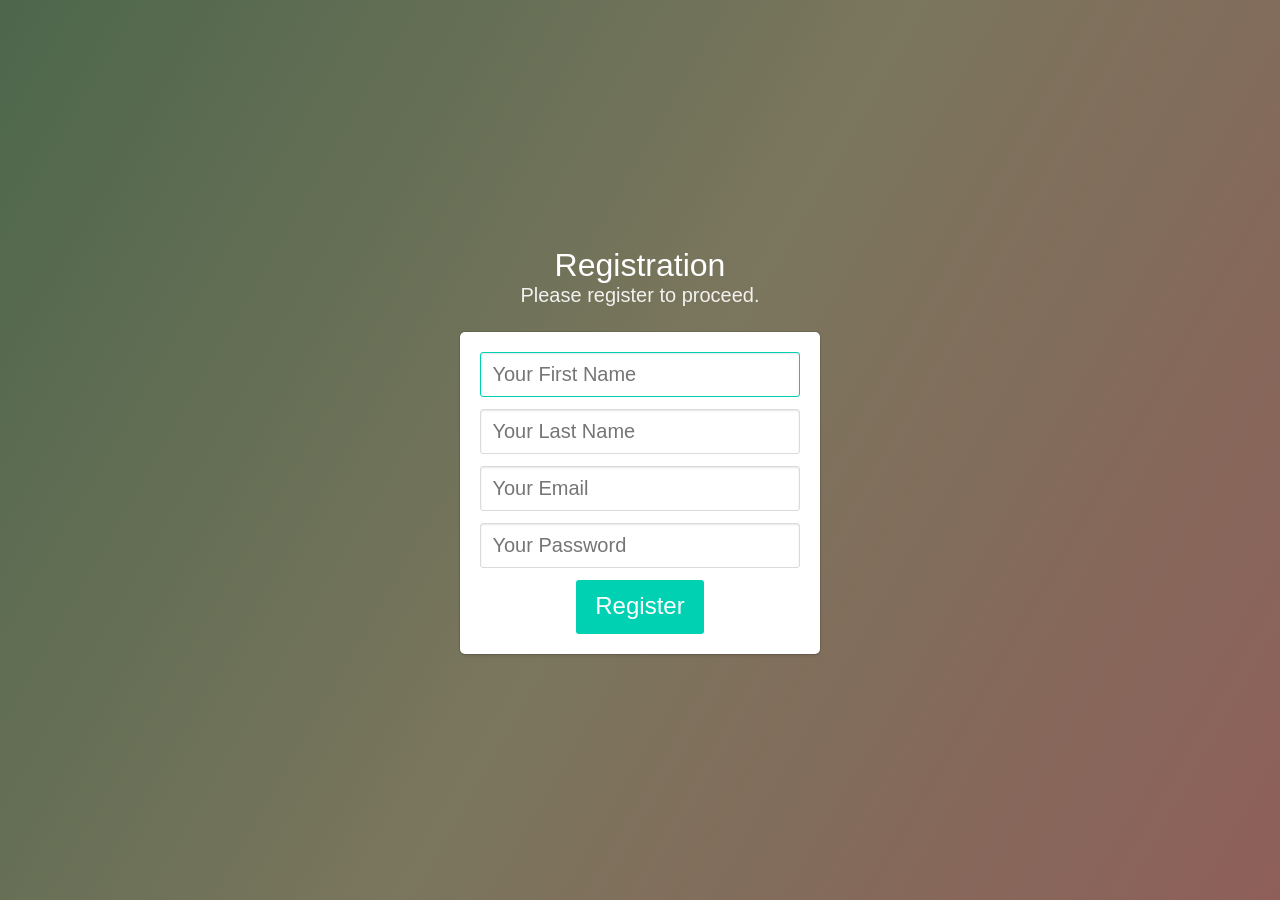
==== index.html @ 180aff38 "Add files via upload design for registration" ====
<!DOCTYPE html>
<html>
<head>
     <link rel="stylesheet" href="bulma.css">
    <link rel="stylesheet" href="main.css">
</head>
<body>
  <section class="hero background_for_login is-success is-fullheight">
    <div class="hero-body">
      <div class="container has-text-centered">
        <div class="column is-4 is-offset-4">
          <h3 class="title has-text-grey">Registration</h3>
          <p class="subtitle has-text-grey">Please register to proceed.</p>
          <div class="box">
<!--
            <figure class="avatar">
              <img src="http://cfvm.org.uk/wp-content/uploads/2015/03/CLAPPER.png">
            </figure>
-->
            <form>
              <div class="field">
                <div class="control">
                  <input class="input is-medium" type="text" placeholder="Your First Name" autofocus="">
                </div>
              </div>
                
                              <div class="field">
                <div class="control">
                  <input class="input is-medium" type="text" placeholder="Your Last Name" autofocus="">
                </div>
              </div>
                
                <div class="field">
                <div class="control">
                  <input class="input is-medium" type="email" placeholder="Your Email" autofocus="">
                </div>
              </div>

              <div class="field">
                <div class="control">
                  <input class="input is-medium" type="password" placeholder="Your Password">
                </div>
              </div>
                <input name="submit" class="button is-primary is-large" type="submit" value="Register"/>
<!--              <a class="button is-block is-info is-large">Register</a>-->
            </form>
          </div>
<!--
          <p class="has-text-grey">
            <a href="../">Sign Up</a> &nbsp;·&nbsp;
            <a href="../">Forgot Password</a> &nbsp;·&nbsp;
            <a href="../">Need Help?</a>
          </p>
-->
        </div>
      </div>
    </div>
  </section>
  <script async type="text/javascript" src="../js/bulma.js"></script>
</body>
</html>
---- main.css ----
.background_for_login{
    background-image: linear-gradient(120deg, #4d674c 0%, #7a765d 50%, #8e5f59 100%);
}

.white-text{
    color: white;
}

a.nav-item{
    color: white;
}
.hero.nav{
    box-shadow: white;
}

.table {
    background-color: rgba(0,0,0,0);

}

.table tbody{
    background-color: rgba(0,0,0,0.2);
    color: white;
}

.table tr:hover{
    background-color: rgba(0,0,0,0.5);
}

.table thead th{
    text-align: center;
    background-color: rgba(0,0,0,0.5);
    color: rgba(0,196,167,1);
    /*color: rgb(255, 255, 255);*/
}

.label{
    color:white;
}

.table th:first-child{
    border-top-left-radius: 15px;
}
.table th:last-child{
    border-top-right-radius: 15px;
}

.table tr:last-child td:last-child{
    border-bottom-right-radius: 15px;
}

.table tr:last-child td:first-child{
    border-bottom-left-radius: 15px;
}

.table th {
    border: 1px solid rgba(0,0,0,0);
}

.hero-head{
    box-shadow: 0 1px 0 rgb(255, 255, 255);
}

.spinner {
    width: 40px;
    height: 40px;

    position: relative;
    margin: 100px auto;
}

.double-bounce1, .double-bounce2 {
    width: 100%;
    height: 100%;
    border-radius: 50%;
    background-color: white;
    opacity: 0.6;
    position: absolute;
    top: 0;
    left: 0;

    -webkit-animation: sk-bounce 2.0s infinite ease-in-out;
    animation: sk-bounce 2.0s infinite ease-in-out;
}

.double-bounce2 {
    -webkit-animation-delay: -1.0s;
    animation-delay: -1.0s;
}

@-webkit-keyframes sk-bounce {
    0%, 100% { -webkit-transform: scale(0.0) }
    50% { -webkit-transform: scale(1.0) }
}

@keyframes sk-bounce {
    0%, 100% {
        transform: scale(0.0);
        -webkit-transform: scale(0.0);
    } 50% {
          transform: scale(1.0);
          -webkit-transform: scale(1.0);
      }
}


.success {
    display: none;
}

.fail {
    display: none;
}
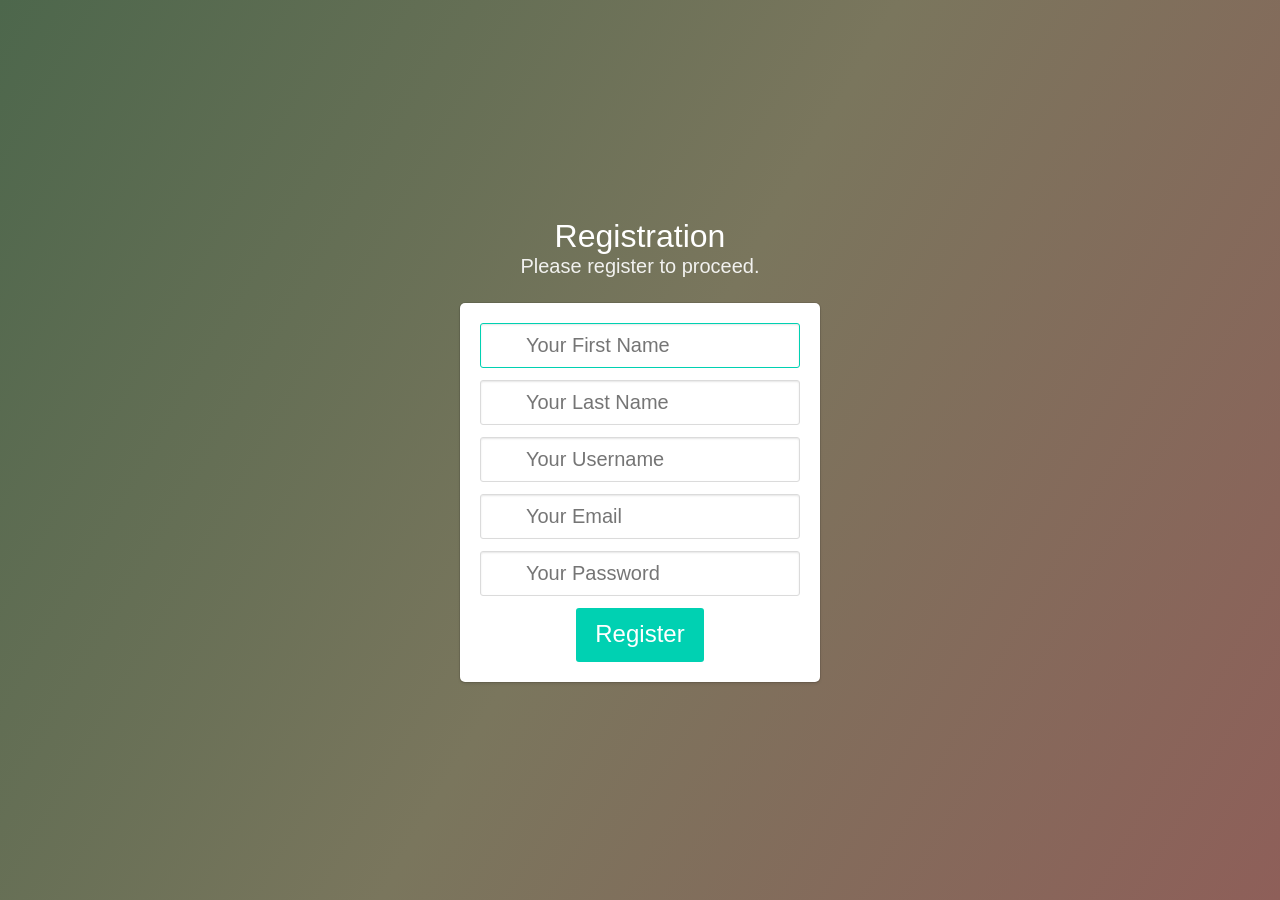
==== commit 2bacd93d: "Update index.html" ====
--- a/index.html
+++ b/index.html
@@ -19,25 +19,35 @@
 -->
             <form>
               <div class="field">
-                <div class="control">
+                <div class="control has-icons-left">
                   <input class="input is-medium" type="text" placeholder="Your First Name" autofocus="">
                 </div>
               </div>
                 
-                              <div class="field">
-                <div class="control">
+            <div class="field">
+                <div class="control has-icons-left">
                   <input class="input is-medium" type="text" placeholder="Your Last Name" autofocus="">
+                </div>
+              </div>
+                                
+            <div class="field">
+                <div class="control has-icons-left">
+                  <input class="input is-medium" type="text" placeholder="Your Username" autofocus="">
+                        <span class="icon is-small is-left">
+      <i class="fa fa-user"></i>
+    </span>
                 </div>
               </div>
                 
                 <div class="field">
-                <div class="control">
+                <div class="control has-icons-left">
                   <input class="input is-medium" type="email" placeholder="Your Email" autofocus="">
+                    
                 </div>
               </div>
 
               <div class="field">
-                <div class="control">
+                <div class="control has-icons-left">
                   <input class="input is-medium" type="password" placeholder="Your Password">
                 </div>
               </div>
@@ -58,4 +68,4 @@
   </section>
   <script async type="text/javascript" src="../js/bulma.js"></script>
 </body>
-</html>+</html>
